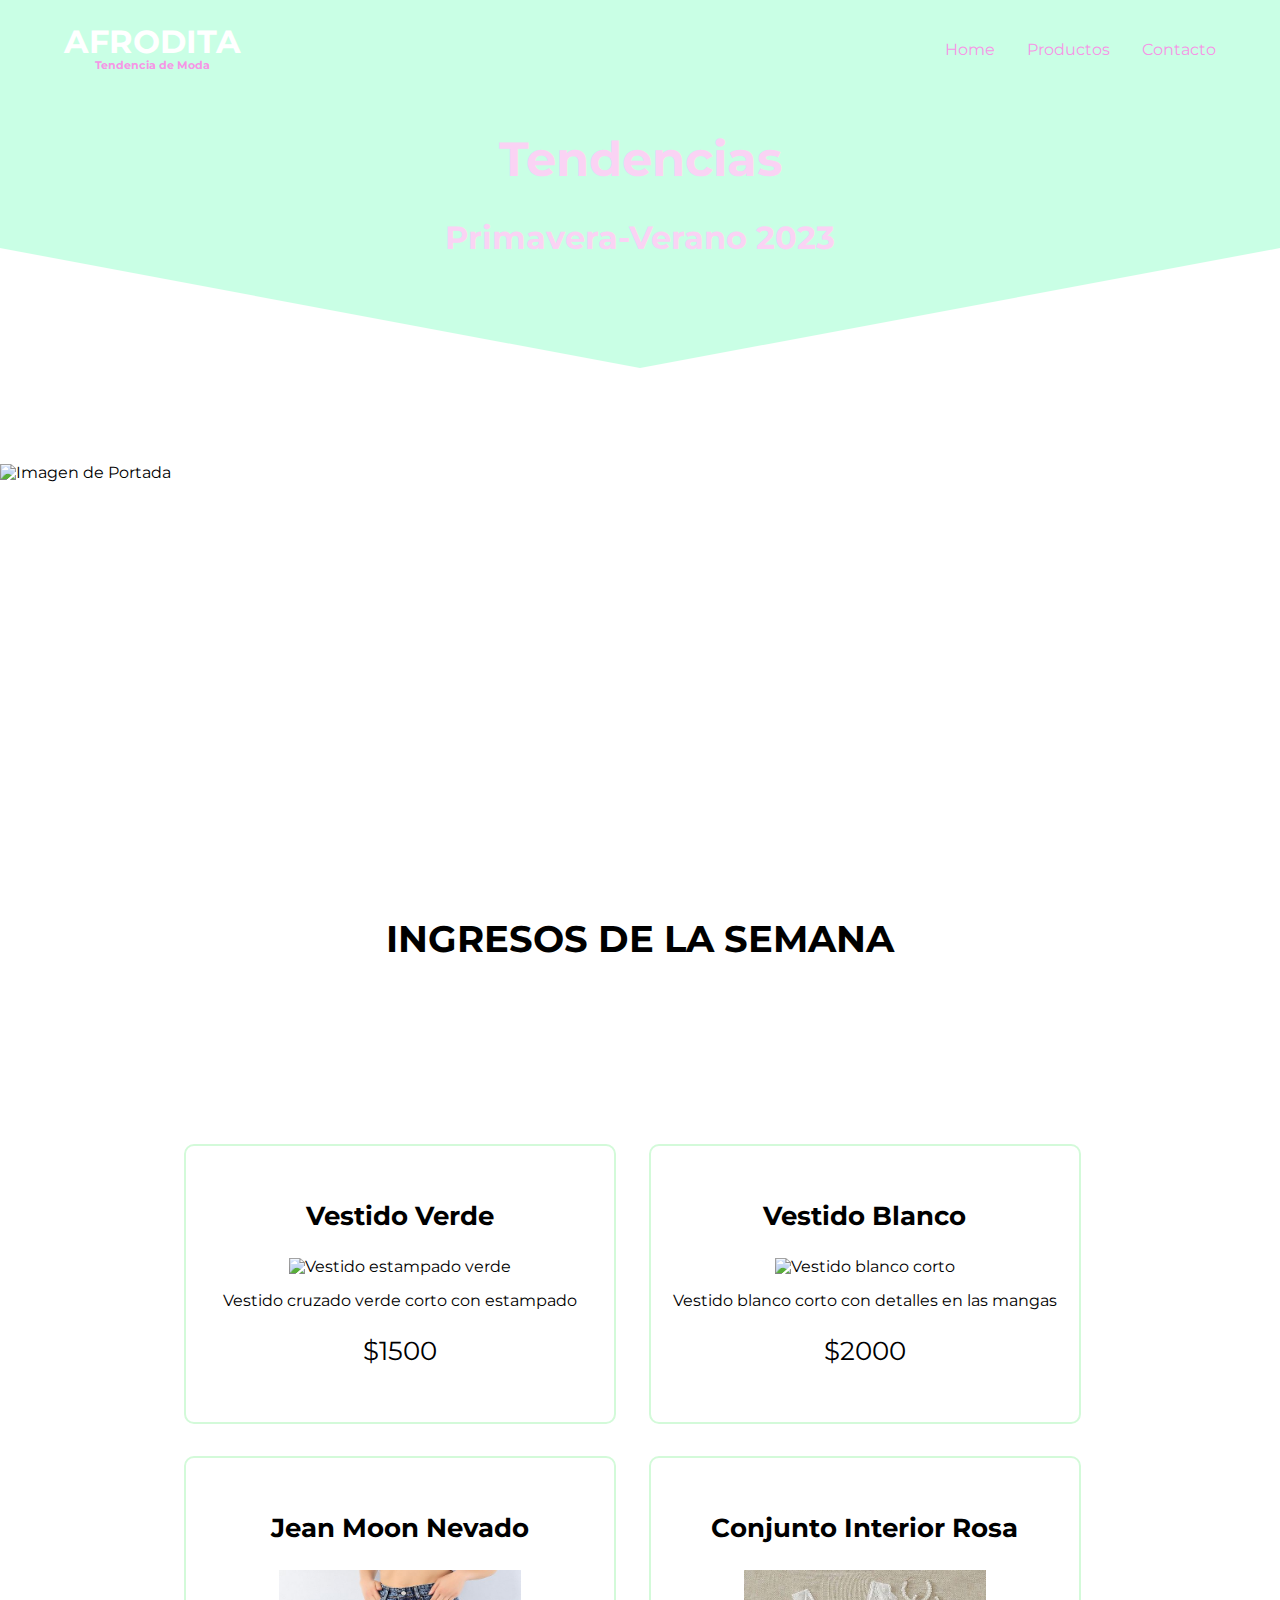
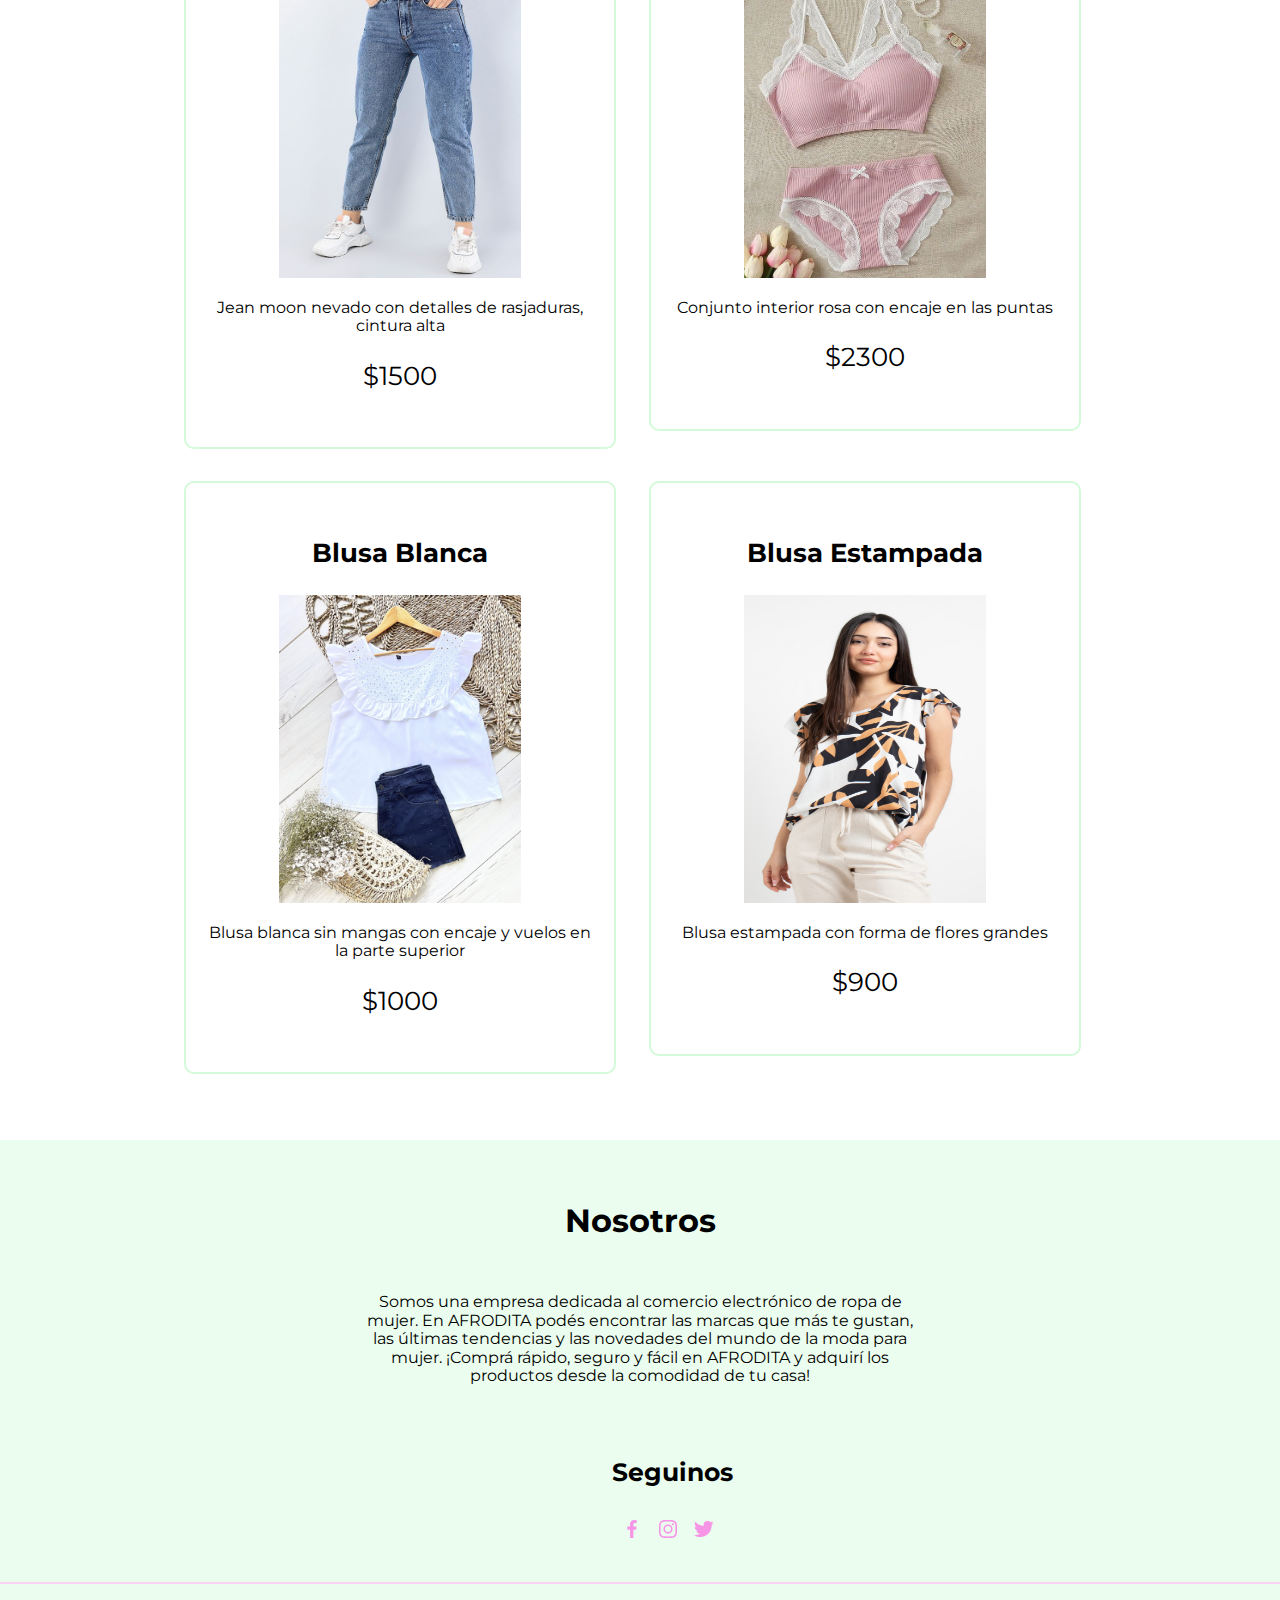
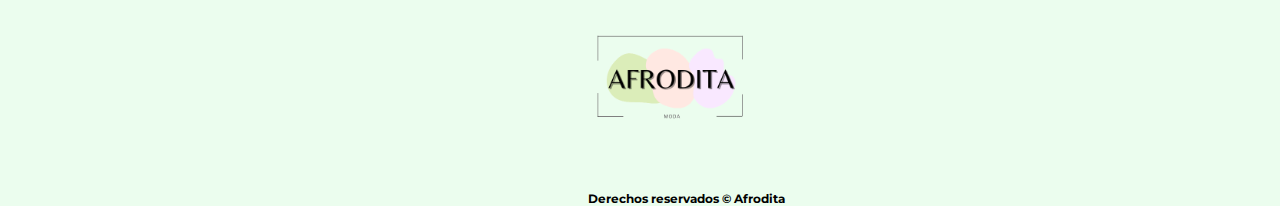
==== Index.html @ 9b5786ff "first commit" ====
<!DOCTYPE html>
<html lang="es">
<head>
    <meta charset="UTF-8">
    <meta http-equiv="X-UA-Compatible" content="IE=edge">
    <meta name="viewport" content="width=device-width, initial-scale=1.0">
    <title>Afrodita Moda</title>
    <link rel="shortcut icon" href="Imagenes/favicon (1).ico" type="image/x-icon">
    <link rel="icon" href="/favicon.ico" type="image/x-icon">
    <link rel="stylesheet" href="Css/Normalize.css">
    <link rel="stylesheet" href="Css/estilo.css">
</head>
<body>
    <header class="Encabezado">
        <nav class="contenedor">
            <div class="logo">
                <h1 class="tituloNav">AFRODITA</h1>
                <h6 class="tituloNav2">Tendencia de Moda</h6>
            </div>
            <ul class="menu">
                <li class="items">
                        <a href="Index.html" class="menu">Home</a>
                    
                </li>
                <li class="items">
                    <a href="Producto.html" class="menu">Productos</a>
                </li>
                <li class="items">
                    <a href="Contacto.html" class="menu">Contacto</a>
                    
                </li>
                
            </ul>
            
        </nav>
        <section class="InicioContenedor">
            
            <h1 class="Inicio1">Tendencias</h1>
            <h2 class="Inicio2">Primavera-Verano 2023</h2>
        </section>
             <img  class="Novedades" src="imagenes/Moda primavera verano 2023.jpg" alt="Imagen de Portada">    
    </header>
    <main>
       <section class="Lanzamientos">
        <h3>INGRESOS DE LA SEMANA</h3>
       </section>
       <ul class="Ingresos">
        <li>
            <h3 class="Enunciado">Vestido Verde</h3>
            <img class="ImagenesPortadas" src="imagenes/imagenes/vestidocruzadoverde.jpg" alt="Vestido estampado verde">
            <p class="DescripcionPortada">Vestido cruzado verde corto con estampado</p>
            <P class="Precio">$1500</P>
        </li>
        <li>
            <h3 class="Enunciado">Vestido Blanco</h3>
            <img class="ImagenesPortadas" src="imagenes/imagenes/vestidoblanco.jpg" alt="Vestido blanco corto">
            <p class="DescripcionPortada">Vestido blanco corto con detalles en las mangas</p>
            <P class="Precio">$2000</P>
        </li>
        <li>
            <h3 class="Enunciado">Jean Moon Nevado</h3>
            <img class="ImagenesPortadas" src="Imagenes/imagenes/jeanmoonnevado.jpg" alt="Jean moon nevado">
            <p class="DescripcionPortada">Jean moon nevado con detalles de rasjaduras, cintura alta</p>
            <P class="Precio">$1500</P>
        </li>
        <li>
            <h3 class="Enunciado">Conjunto Interior Rosa</h3>
            <img class="ImagenesPortadas" src="Imagenes/imagenes/conjuntorosa.jpg" alt="Conjunto interior rosa">
            <p class="DescripcionPortada">Conjunto interior rosa con encaje en las puntas</p>
            <P class="Precio">$2300</P>
        </li>
        <li>
            <h3 class="Enunciado">Blusa Blanca</h3>
            <img class="ImagenesPortadas" src="Imagenes/imagenes/blusa.jpg" alt="blusa blanca">
            <p class="DescripcionPortada">Blusa blanca sin mangas con encaje y vuelos en la parte superior</p>
            <P class="Precio">$1000</P>
        </li>
        <li>
            <h3 class="Enunciado">Blusa Estampada</h3>
            <img class="ImagenesPortadas" src="Imagenes/imagenes/blusalinoestampada.jpg" alt="Blusa estampada">
            <p class="DescripcionPortada">Blusa estampada con forma de flores grandes</p>
            <P class="Precio">$900</P>
        </li>
    </ul>
    </main>
    <footer class="footer">
        <selection class="Nosotros">
            <div class="FooterDiv1">
                <h2>Nosotros</h2>
            <p>Somos una empresa dedicada al comercio electrónico de ropa de mujer. En AFRODITA podés encontrar las marcas que más te gustan, las últimas tendencias y las novedades del mundo de la moda para mujer. ¡Comprá rápido, seguro y fácil en AFRODITA y adquirí los productos desde la comodidad de tu casa!</p>
            </div>
           <div class="FooterDiv2">
            <h3>Seguinos</h3>
            <a href="#" class="redesSociales"><img src="Imagenes/ImagenesSvg/facebook.svg" class="redesSociales"></a>
            <a href="#" class="redesSociales"><img src="Imagenes/ImagenesSvg/Instagram.svg" class="redesSociales"></a>
            <a href="#" class="redesSociales"><img src="Imagenes/ImagenesSvg/twitter.svg" class="redesSociales"></a>
           </div>
        </selection>
        <section>
            <img src="Imagenes/logo-modified.png" alt="Logo-de-Afrodita" class="Logo-de-Afrodita">
            <h3 class="footer__copyright">Derechos reservados &copy; Afrodita</h3>
        </section>
       
        
    </footer>
</body>
</html>
---- Css/estilo.css ----
@import url('https://fonts.googleapis.com/css2?family=Baskervville&family=Montserrat:wght@200;300;400&display=swap');
/*Aceder a los root desde cualquier elemento*/

body{
    font-family: 'Baskervville', serif;
    font-family: 'Montserrat', sans-serif;
}
.Encabezado{
    width: 100%;
    height: 100vh;
    min-height: 600px;
    max-height: 800px;
    position: relative;
    display: grid;
    grid-template-rows: 100px 1fr;
    
   

}

/*Estilo para el efecto del encavezado*/
.Encabezado::before{
    content: "";
    position: absolute;
    top: 0;
    left: 0;
    width: 100%;
    height: 100%;
   background-image: url(../Imagenes/Verde.jpg),linear-gradient(180deg, #0000008c, 0%,#0000008c 100%);
   background-size: cover;
   clip-path: polygon(0 0, 100% 0, 100% 31%, 50% 46%, 0 31%);
   z-index: -1;
}

/*Navegacion*/
.nav{
    height: 100%;
    display: flex;
    align-items: center;
}

.contenedor{/**/
    width: 90%;
    max-width: 1200px;
    margin: 0 auto;
    display: flex;
    align-items: center;
    
}
.logo{
    color: white;
    
}
.tituloNav2{
    margin-top: -2em;
    text-align: center;
    color: #F695E6;
}

.menu{
    
    margin-left: auto;
    padding: 0;
    display: grid;
    grid-auto-flow: column;
    grid-auto-columns: max-content;
    gap: 2em;
    justify-content: end;
}

.menu{
    color:#F695E6 ;
    text-decoration: none;

}

.items{
    list-style: none;
   
}
.items:hover{
    background-color: white;  
}
.menu:hover{
    color:#95F6A5;
}


/*Navegador listo*/

/*CONTENEDOR*/
.InicioContenedor{
    text-align: center;
}
.Inicio1{
    font-size: 3em;
    color: #FAD3F4 ;
}
.Inicio2{
    font-size: 2em;
    color: #FAD3F4;
}
.Novedades{
    height: 21em;
    width: inherit;
}

/*main*/

.Lanzamientos{
    padding: 80PX;
    font-family: revert;
    font-size: xx-large;
    text-align:center;
    
}
.Ingresos{
    width: 940px;
    margin: 0 auto;
    padding: 50px;
    list-style: none;
}

.Ingresos li{
    display: inline-block;
    border: 2px solid #D3FAD9;
    text-align: center;
    width: 46%;
    margin: 16px 1.5%;
    padding: 30px 20px;
    border-radius: 10px;
    box-sizing: border-box;
    vertical-align: top;
    list-style: none;
}

.Ingresos li:hover{
    border-color: #FAD3F4;
}


.ImagenesPortadas{
    width: 242px;
    height: 308px;
}

.ImagenesPortadas:hover{
    width: 246px;
    height: 312px;
}

.Enunciado{
    font-size: 26px;
}
.Enunciado:hover{
    font-size: 30px;
}
.DescripcionPortada{
    font-size: 16px;
}
.Precio{
    font-size: 26px;
}


/*Footer*/
.footer{
   background-color: #EBFDEE;
}

.Nosotros{
    display: flex;
    border-bottom: 2px solid #FAD3F4;
    padding: 36px;
    flex-wrap: wrap;
}

.FooterDiv1 h2{
    text-align: center;
    height: 2em;
    font-size: xx-large;

}
.FooterDiv1 p{
    text-align: center;
    margin-right: 20em;
    margin-left: 20em;
}

.FooterDiv2{
    margin-top: 2em;
    margin-left: 36em;
}
.FooterDiv2 h3{
   
    font-size: 25px;
    height: 34px;
}
.redesSociales{
   margin-left: 4px;
}

.Logo-de-Afrodita{
    width: 12em;
    margin-left: 36em;
}

.footer__copyright{
    font-size: 12px;
    margin-left: 49em;
}
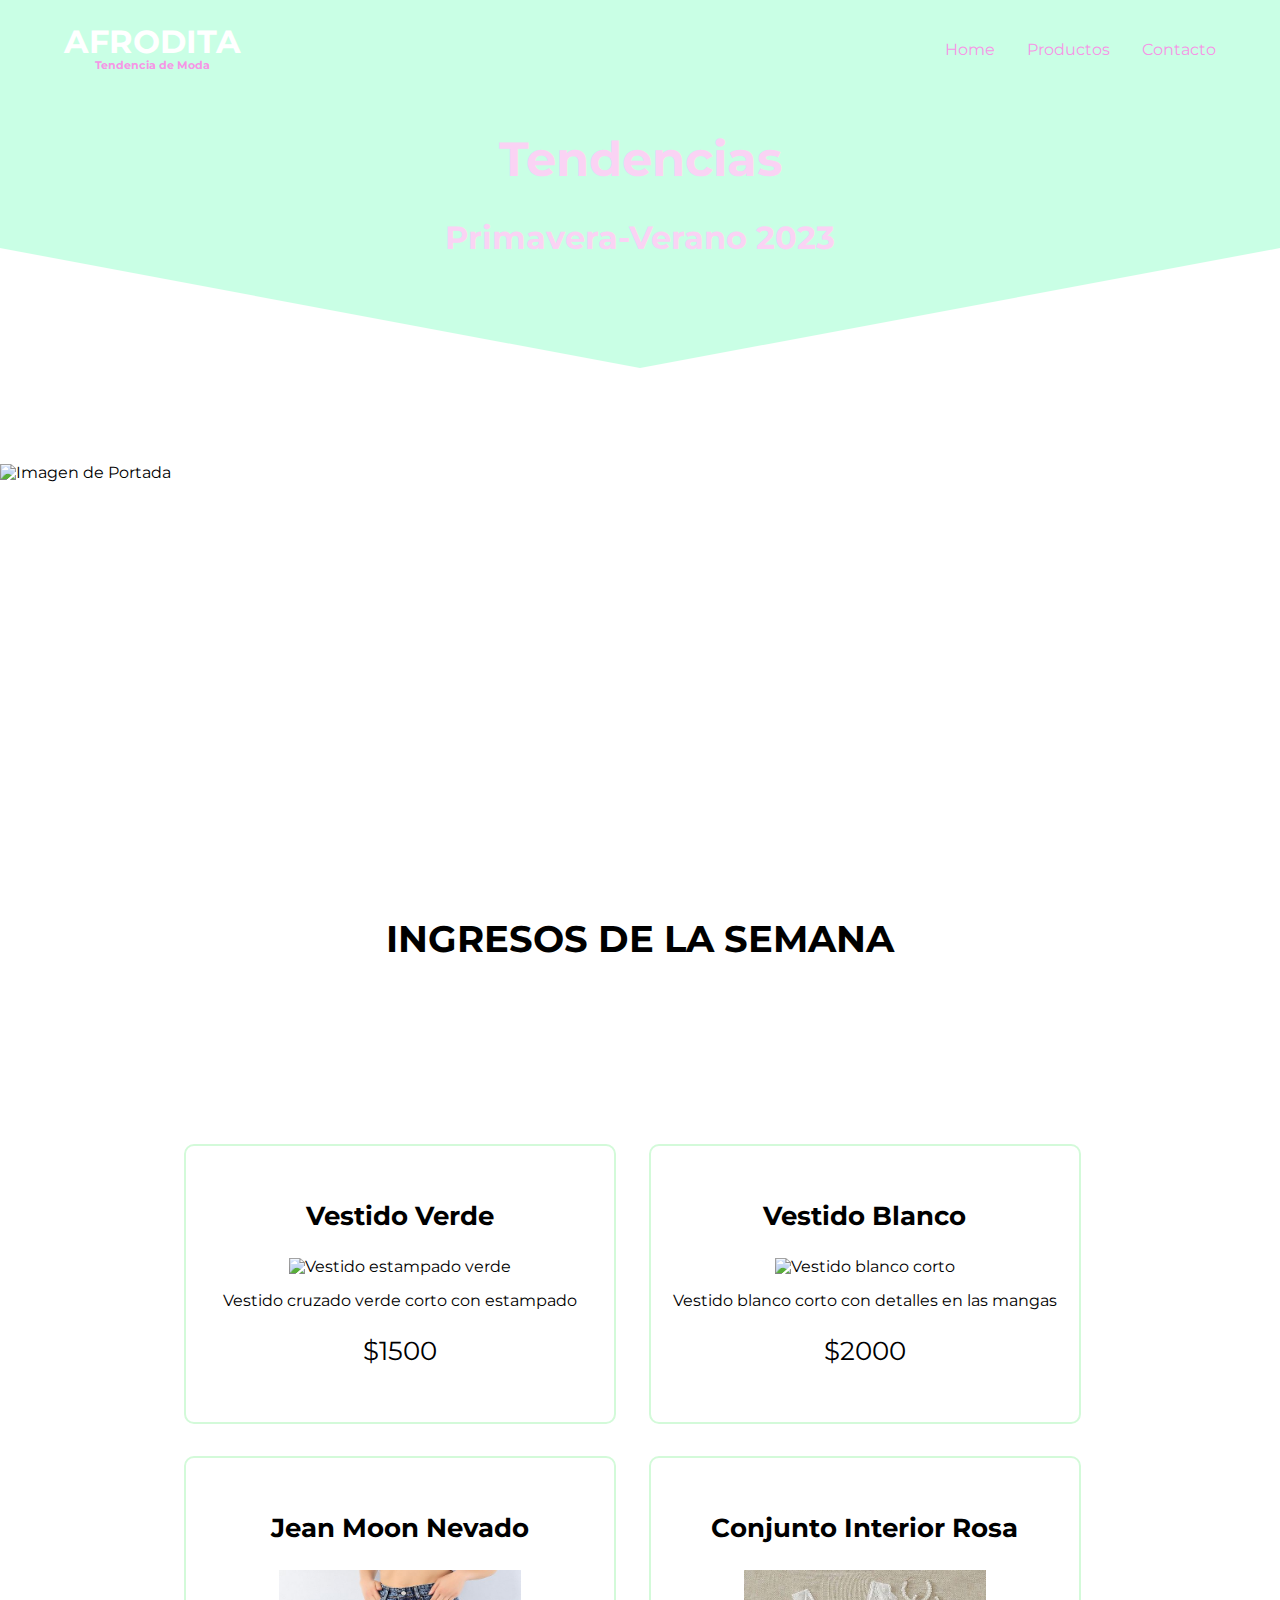
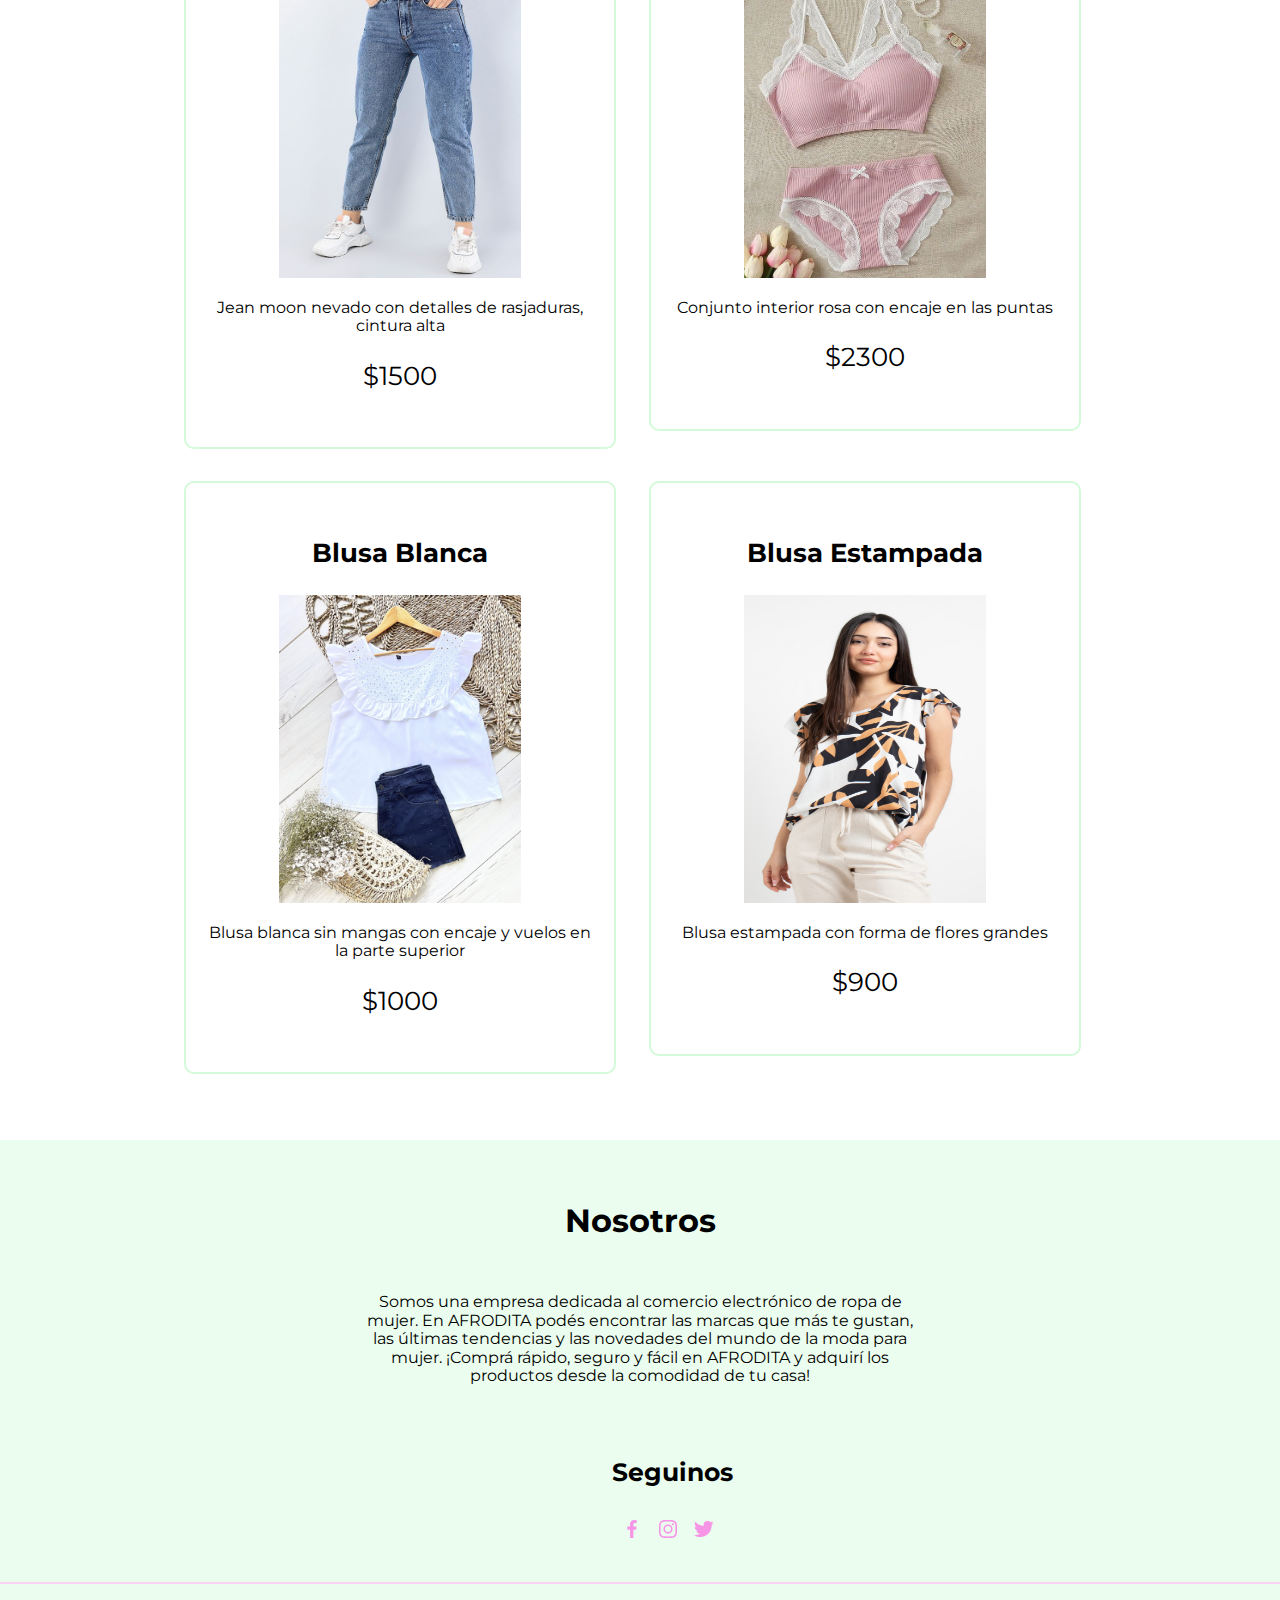
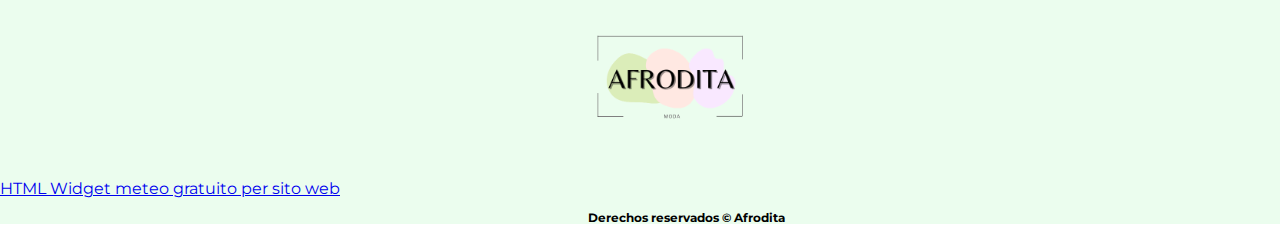
==== commit bd7f1292: "Update Index.html" ====
--- a/Index.html
+++ b/Index.html
@@ -98,10 +98,12 @@
         </selection>
         <section>
             <img src="Imagenes/logo-modified.png" alt="Logo-de-Afrodita" class="Logo-de-Afrodita">
+
+            <div id="ww_d809c6ba65ce9" v='1.3' loc='id' a='{"t":"ticker","lang":"es","ids":["wl3233"],"font":"Arial","sl_ics":"one_a","sl_sot":"celsius","cl_bkg":"#FFFFFF00","cl_font":"#000000","cl_cloud":"#d4d4d4","cl_persp":"#2196F3","cl_sun":"#FFC107","cl_moon":"#FFC107","cl_thund":"#FF5722"}'><a href="https://weatherwidget.org/it/" id="ww_d809c6ba65ce9_u" target="_blank">HTML Widget meteo gratuito per sito web</a></div><script async src="https://app1.weatherwidget.org/js/?id=ww_d809c6ba65ce9"></script>
             <h3 class="footer__copyright">Derechos reservados &copy; Afrodita</h3>
         </section>
        
         
     </footer>
 </body>
-</html>+</html>
